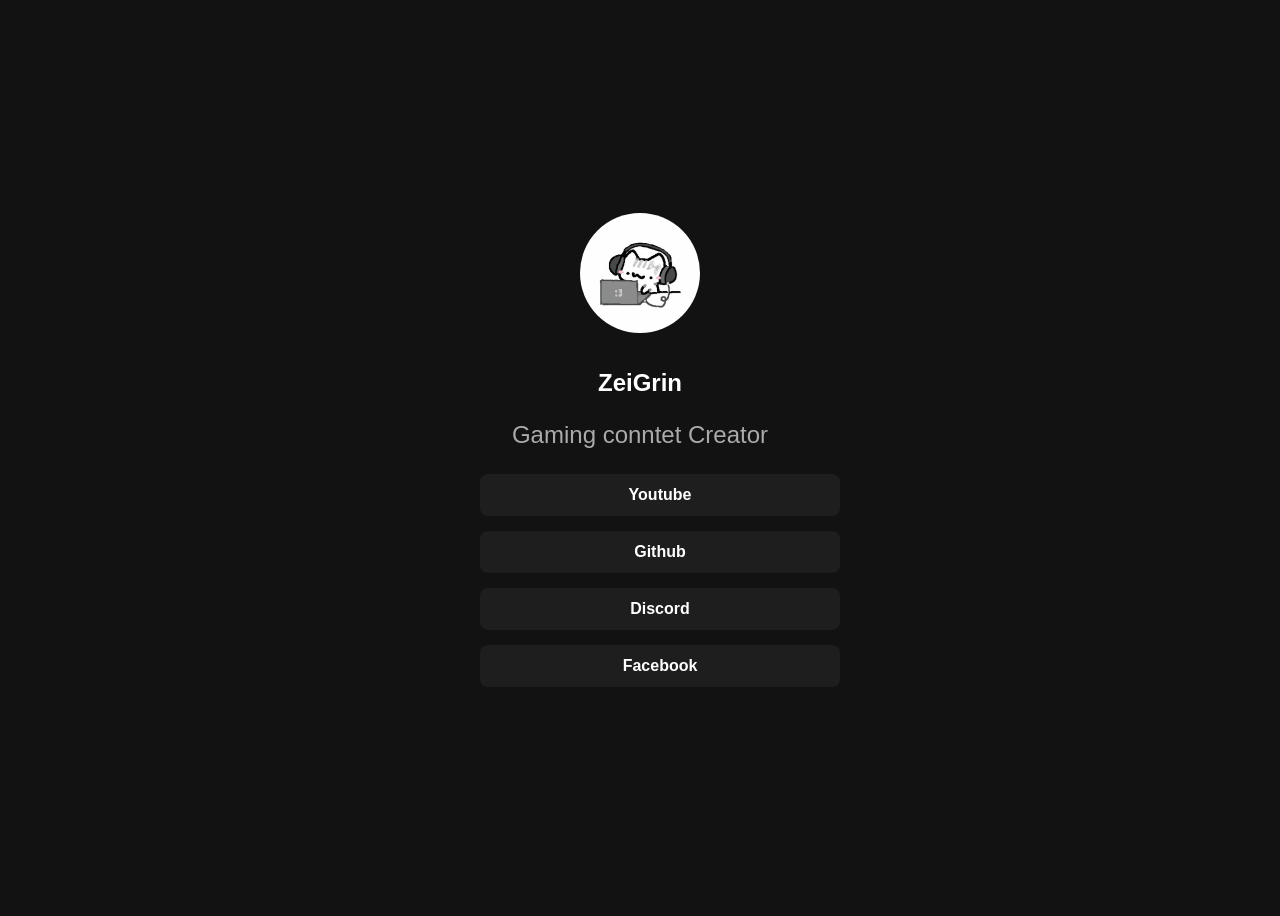
==== project-root/index.html @ f73f5881 "Feat: Complete custom Neon Purple auth form toggle and folder clean up .ZGE" ====
<!DOCTYPE html>
<html>
    <head>
        <title>ZeiGrin Bio</title>
        <link rel="stylesheet" href="../css/style.css">
    </head>
    <body>
        <main class="bio-container">

        <div class="avatar-block">
            <img src="../img/Github_avatar.jpg" style="border-radius: 50%;">
        </div>

        <h1>ZeiGrin</h1>
        <p>Gaming conntet Creator</p>

        <ul class="button-list">
            <li>
                <a href="https://youtube.com/@ZeiGrin">
                    <i class="fab fa-youtube"></i> Youtube
                </a>
            </li>
            <li>
                <a href="https://github.com/ZGE-ZeiGrin">
                    <i class="fab fa-github"></i> Github
                </a>
            </li>
            <li>
                <a href="https://discordapp.com/users/932527981295976469">
                    <i class="fab fa-discord"></i> Discord
                </a>
            </li>
            <li>
                <a href="https://www.facebook.com/phuoc.toan.612475">
                    <i class="fab fa-facebook"></i> Facebook
                </a>
            </li>
        </ul>
        </main>
    </body>
</html>
---- css/style.css ----
body{
    background-color: #121212;
    color: #ffffff;
    font-family: Arial, sans-serif;
    display: flex;
    justify-content: center;
    align-items: center;
    min-height: 100vh;
}

.bio-container{
    width: 100%;
    max-width: 400px;
    text-align: center;
    padding: 20px;
}

.avatar-block img{
    width: 120px;
    height: 120px;
    border-radius: 50%;
    object-fit: cover;
    margin-bottom: 15px;
}

h1{
    font-size: 24px;
    margin-bottom: 5px;
}

p{
    font-size: 24px;
    color: #aaaaaa;
    margin-bottom: 25px;
}

.button-list{
    list-style: none;
}

.button-list li{
    margin-bottom: 15px;
}

.button-list a{
    display: block;
    background-color: #1e1e1e;
    color: #ffffff;
    text-decoration: none;
    padding: 12px;
    border-radius: 8px;
    font-weight: bold;
    transition: background 0.3s;
}

.button-list a:hover{
    background-color: #333333;
}
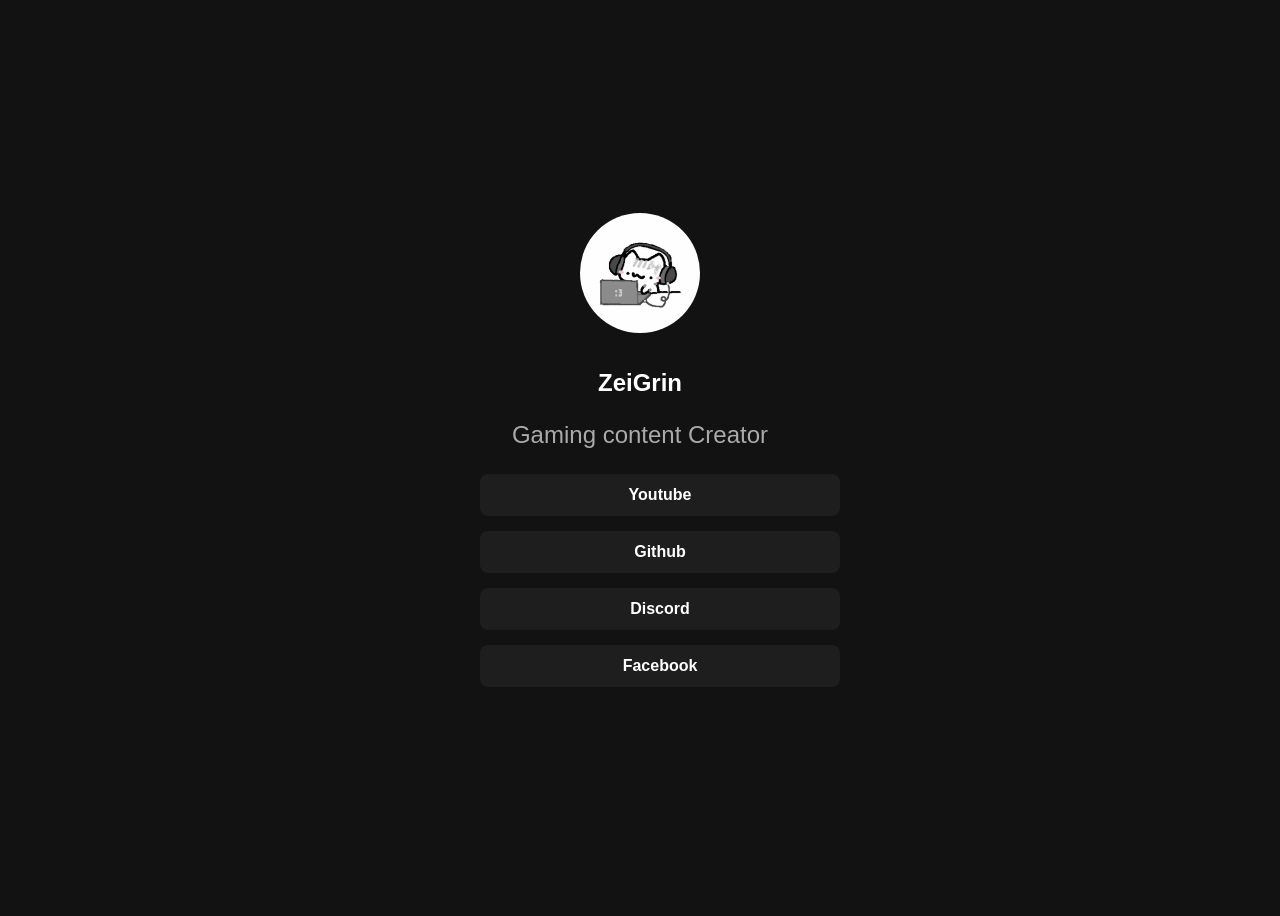
==== commit 8c7f2be2: "Update new terminal, zeiterm" ====
--- a/project-root/index.html
+++ b/project-root/index.html
@@ -7,12 +7,12 @@
     <body>
         <main class="bio-container">
 
-        <div class="avatar-block">
-            <img src="../img/Github_avatar.jpg" style="border-radius: 50%;">
-        </div>
+        <header class="avatar-block">
+            <img src="../img/Github_avatar.jpg">
+        </header>
 
         <h1>ZeiGrin</h1>
-        <p>Gaming conntet Creator</p>
+        <p>Gaming content Creator</p>
 
         <ul class="button-list">
             <li>
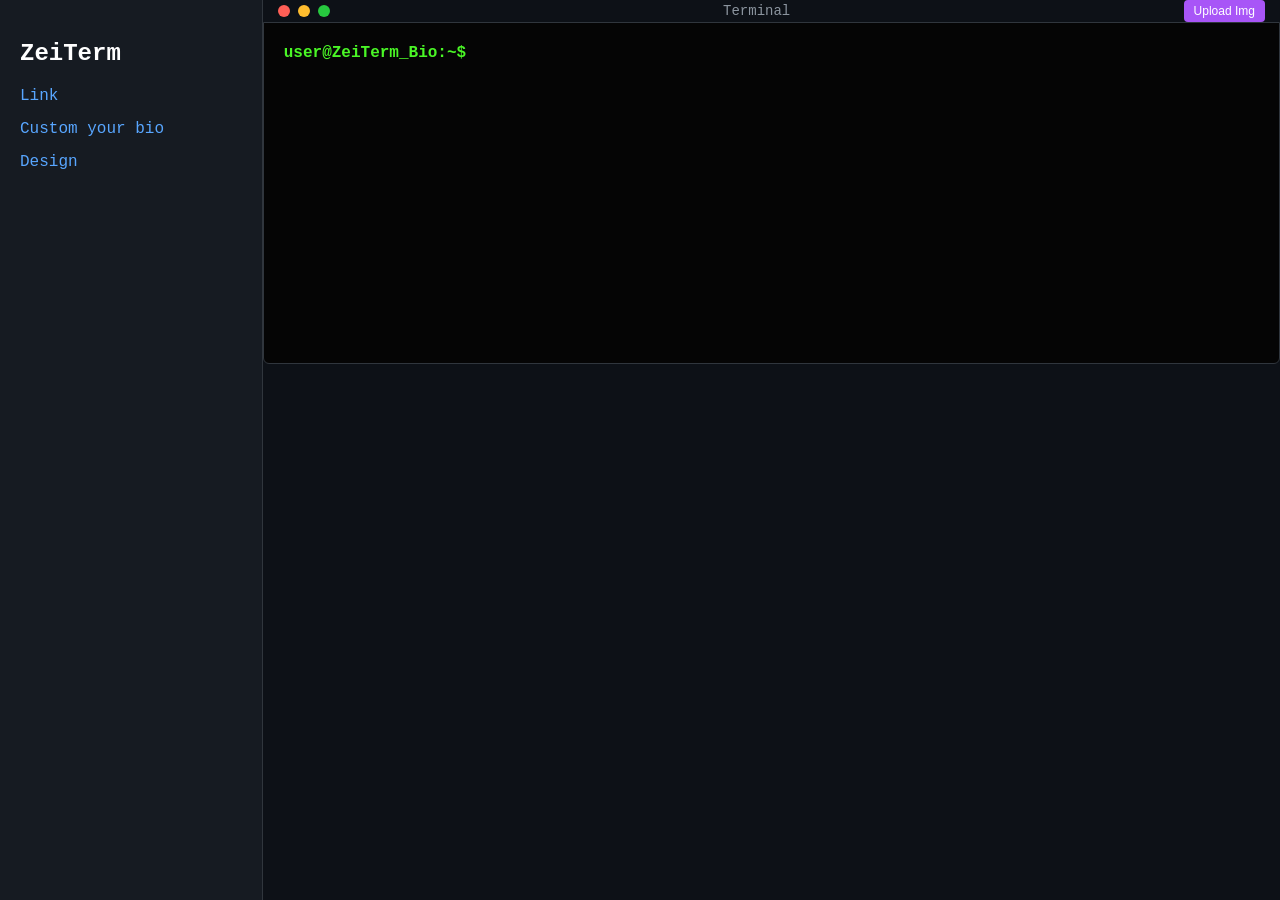
==== commit ee36f8e3: "Update index.html .ZGC" ====
--- a/project-root/index.html
+++ b/project-root/index.html
@@ -1,41 +1,50 @@
 <!DOCTYPE html>
-<html>
-    <head>
-        <title>ZeiGrin Bio</title>
-        <link rel="stylesheet" href="../css/style.css">
-    </head>
-    <body>
-        <main class="bio-container">
+<html lang="en">
+<head>
+    <meta charset="UTF-8">
+    <meta name="viewport" content="width=device-width, initial-scale=1.0">
+    <title>ZeiTerm</title>
+    <link rel="stylesheet" href="../css/style.css">
+</head>
+<body>
+    <aside class="sidebar">
+        <h2>ZeiTerm</h2>
+        <ul>
+            <li>Link</li>
+            <li>Custom your bio</li>
+            <li>Design</li>
+        </ul>
+    </aside>
 
-        <header class="avatar-block">
-            <img src="../img/Github_avatar.jpg">
-        </header>
+    <main class="terminal-container">
+        <div class="terminal-header">
 
-        <h1>ZeiGrin</h1>
-        <p>Gaming content Creator</p>
+            <div class="buttons">
+                <span class="close"></span>
+                <span class="minimize"></span>
+                <span class="maximize"></span>
+            </div>
 
-        <ul class="button-list">
-            <li>
-                <a href="https://youtube.com/@ZeiGrin">
-                    <i class="fab fa-youtube"></i> Youtube
-                </a>
-            </li>
-            <li>
-                <a href="https://github.com/ZGE-ZeiGrin">
-                    <i class="fab fa-github"></i> Github
-                </a>
-            </li>
-            <li>
-                <a href="https://discordapp.com/users/932527981295976469">
-                    <i class="fab fa-discord"></i> Discord
-                </a>
-            </li>
-            <li>
-                <a href="https://www.facebook.com/phuoc.toan.612475">
-                    <i class="fab fa-facebook"></i> Facebook
-                </a>
-            </li>
-        </ul>
-        </main>
-    </body>
+            <div class="title">Terminal</div>
+            
+            <label for="upload-btn" class="custom-upload">Upload Img</label>
+            <input type="file" id="upload-btn" accept="image/*" style="display: none;">
+        </div>
+
+        <div class="terminal-body">
+
+            <div class="terminal-line">
+                <span class="prompt">user@ZeiTerm_Bio:~$ </span>
+                <input type="text" id="terminal-input" autofocus autocomplete="off">
+            </div>
+
+            <div>
+                <pre id="ascii-display" style="font-family: monospace; line-height: 6px; font-size: 6px; color: #a855f7;"></pre>
+            </div>
+
+        </div>
+    </main>
+
+    <script src="../js/index.js"></script>
+</body>
 </html>
--- a/css/style.css
+++ b/css/style.css
@@ -1,58 +1,117 @@
-body{
-    background-color: #121212;
-    color: #ffffff;
-    font-family: Arial, sans-serif;
+.terminal-header {
     display: flex;
-    justify-content: center;
+    justify-content: space-between;
     align-items: center;
-    min-height: 100vh;
+    padding: 0 15px;
 }
 
-.bio-container{
-    width: 100%;
-    max-width: 400px;
-    text-align: center;
-    padding: 20px;
+.custom-upload {
+    background: #a855f7;
+    color: #ffffff;
+    padding: 4px 10px;
+    border-radius: 4px;
+    font-size: 12px;
+    cursor: pointer;
+    font-family: sans-serif;
+    transition: 0.2s;
 }
 
-.avatar-block img{
-    width: 120px;
-    height: 120px;
-    border-radius: 50%;
-    object-fit: cover;
-    margin-bottom: 15px;
+.custom-upload:hover {
+    background: #9333ea;
+    box-shadow: 0 0 8px #a855f7;
 }
 
-h1{
-    font-size: 24px;
-    margin-bottom: 5px;
+body {
+    margin: 0;
+    padding: 0;
+    background-color: #0d1117;
+    color: #ffffff;
+    font-family: 'Courier New', Courier, monospace;
+    display: flex;
+    height: 100vh;
 }
 
-p{
-    font-size: 24px;
-    color: #aaaaaa;
-    margin-bottom: 25px;
+.sidebar {
+    width: 25%;
+    background-color: #161b22;
+    padding: 20px;
+    box-sizing: border-box;
+    border-right: 1px solid #30363d;
 }
 
-.button-list{
+.sidebar ul {
     list-style: none;
+    padding: 0;
 }
 
-.button-list li{
-    margin-bottom: 15px;
+.sidebar li {
+    margin: 15px 0;
+    cursor: pointer;
+    color: #58a6ff;
 }
 
-.button-list a{
-    display: block;
-    background-color: #1e1e1e;
-    color: #ffffff;
-    text-decoration: none;
-    padding: 12px;
-    border-radius: 8px;
-    font-weight: bold;
-    transition: background 0.3s;
+.terminal-container {
+    gap: 5%;
+    width: 100%;
+    align-items: start;
 }
 
-.button-list a:hover{
-    background-color: #333333;
+.terminal-header .buttons {
+    display: flex;
+    gap: 8px;
+}
+
+.terminal-header .buttons span {
+    width: 12px;
+    height: 12px;
+    border-radius: 50%;
+    display: inline-block;
+}
+
+.close {
+    background-color: #ff5f56;
+}
+
+.minimize {
+    background-color: #ffbd2e;
+}
+
+.maximize {
+    background-color: #27c93f;
+}
+
+.terminal-header .title {
+    font-size: 14px;
+    color: #8b949e;
+}
+
+.terminal-body {
+    background-color: #050505;
+    border: 1px solid #30363d;
+    border-radius: 0 0 6px 6px;
+    padding: 20px;
+    flex-grow: 1;
+    min-height: 300px;
+}
+
+.terminal-line {
+    display: flex;
+    align-items: center;
+    gap: 10px;
+}
+
+.terminal-line .prompt {
+    color: #4af626;
+    font-weight: bold;
+}
+
+#terminal-input {
+    background: transparent;
+    border: none;
+    color: #ffffff;
+    font-family: 'Courier New', Courier, monospace;
+    font-size: 16px;
+    flex-grow: 1;
+    outline: none;
+    caret-color: #4af626;
 }
